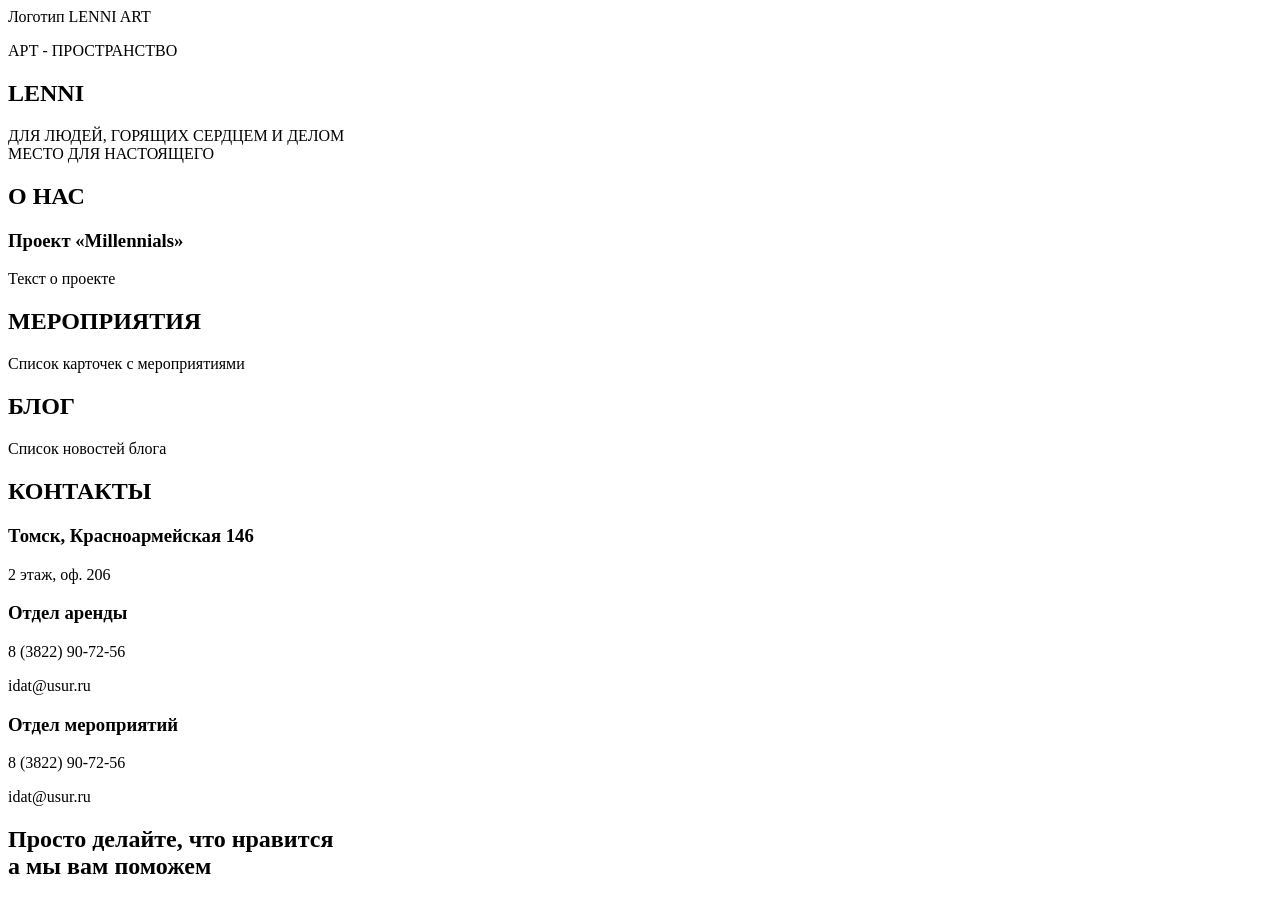
==== index.html @ f845ca01 "Задание 1.1. Основы Frontend-разработки" ====
<!DOCTYPE html>
<html lang="ru">
<head>
    <meta charset="UTF-8">
    <title>LENNI ART</title>
</head>
<body>

    <header>
        <div>Логотип LENNI ART</div>
    </header>

    <section>
        <p>АРТ - ПРОСТРАНСТВО</p>
        <h1>LENNI</h1>
        <p>ДЛЯ ЛЮДЕЙ, ГОРЯЩИХ СЕРДЦЕМ И ДЕЛОМ<br>МЕСТО ДЛЯ НАСТОЯЩЕГО</p>
    </section>

    <section>
        <h2>О НАС</h2>
        <h3>Проект «Millennials»</h3>
        <p>Текст о проекте</p>
    </section>

    <section>
        <h2>МЕРОПРИЯТИЯ</h2>
        <div>Список карточек с мероприятиями</div>
    </section>

    <section>
        <h2>БЛОГ</h2>
        <div>Список новостей блога</div>
    </section>

    <section>
        <h2>КОНТАКТЫ</h2>

        <div>
            <h3>Томск, Красноармейская 146</h3>
            <p>2 этаж, оф. 206</p>
        </div>

        <div>
            <h3>Отдел аренды</h3>
            <p>8 (3822) 90-72-56</p>
            <p>idat@usur.ru</p>
        </div>

        <div>
            <h3>Отдел мероприятий</h3>
            <p>8 (3822) 90-72-56</p>
            <p>idat@usur.ru</p>
        </div>
        <!--место под картинку -->
        <div>
            
        </div>
    </section>

    <footer>
        <h2>Просто делайте, что нравится<br>а мы вам поможем</h2>
        <!-- ссылки, соцсети и копирайт -->
        <div>

        </div>
    </footer>

</body>
</html>
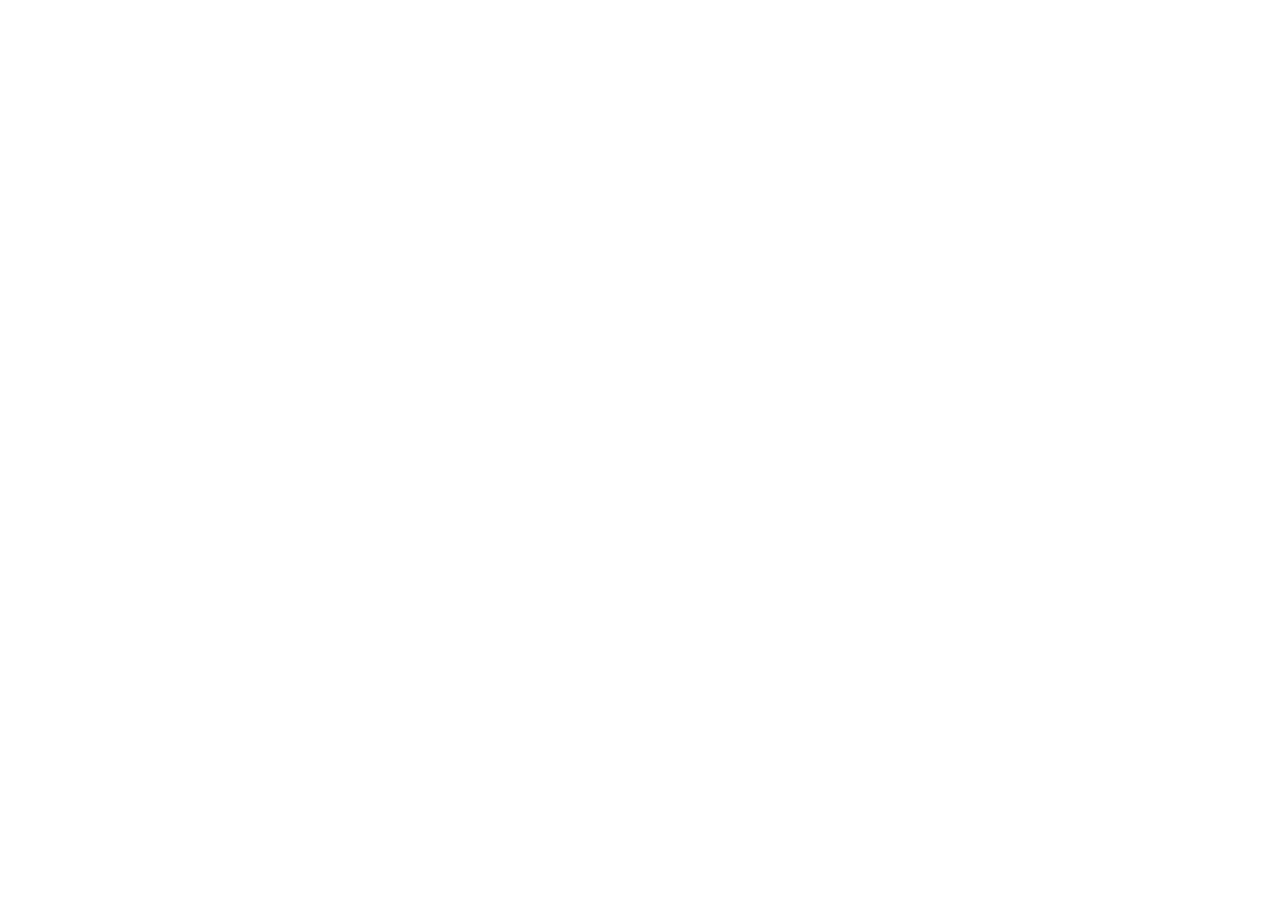
==== commit ea7650f7: "переделал index.hltm" ====
--- a/index.html
+++ b/index.html
@@ -6,64 +6,36 @@
 </head>
 <body>
 
-    <header>
-        <div>Логотип LENNI ART</div>
-    </header>
+    <header class="page-header"></header>
 
-    <section>
-        <p>АРТ - ПРОСТРАНСТВО</p>
-        <h1>LENNI</h1>
-        <p>ДЛЯ ЛЮДЕЙ, ГОРЯЩИХ СЕРДЦЕМ И ДЕЛОМ<br>МЕСТО ДЛЯ НАСТОЯЩЕГО</p>
+    <section class="page-hero"></section>
+
+    <section class="page-about"></section>
+
+    <section class="page-events">
+        <!-- Карточка 1 -->
+        <article class="event-card"></article>
+        <!-- Карточка 2 -->
+        <article class="event-card"></article>
+        <!-- Карточка 3 -->
+        <article class="event-card"></article>
     </section>
 
-    <section>
-        <h2>О НАС</h2>
-        <h3>Проект «Millennials»</h3>
-        <p>Текст о проекте</p>
+    <section class="page-blog">
+        <!-- Статья 1 -->
+        <article class="blog-card"></article>
+        <!-- Статья 2 -->
+        <article class="blog-card"></article>
+        <!-- Статья 3 -->
+        <article class="blog-card"></article>
     </section>
 
-    <section>
-        <h2>МЕРОПРИЯТИЯ</h2>
-        <div>Список карточек с мероприятиями</div>
+    <section class="page-contacts">
+        <ul class="contact-list"></ul>
+        <div class="page-contacts-map"></div>
     </section>
 
-    <section>
-        <h2>БЛОГ</h2>
-        <div>Список новостей блога</div>
-    </section>
-
-    <section>
-        <h2>КОНТАКТЫ</h2>
-
-        <div>
-            <h3>Томск, Красноармейская 146</h3>
-            <p>2 этаж, оф. 206</p>
-        </div>
-
-        <div>
-            <h3>Отдел аренды</h3>
-            <p>8 (3822) 90-72-56</p>
-            <p>idat@usur.ru</p>
-        </div>
-
-        <div>
-            <h3>Отдел мероприятий</h3>
-            <p>8 (3822) 90-72-56</p>
-            <p>idat@usur.ru</p>
-        </div>
-        <!--место под картинку -->
-        <div>
-            
-        </div>
-    </section>
-
-    <footer>
-        <h2>Просто делайте, что нравится<br>а мы вам поможем</h2>
-        <!-- ссылки, соцсети и копирайт -->
-        <div>
-
-        </div>
-    </footer>
+    <footer class="page-footer"></footer>
 
 </body>
 </html>
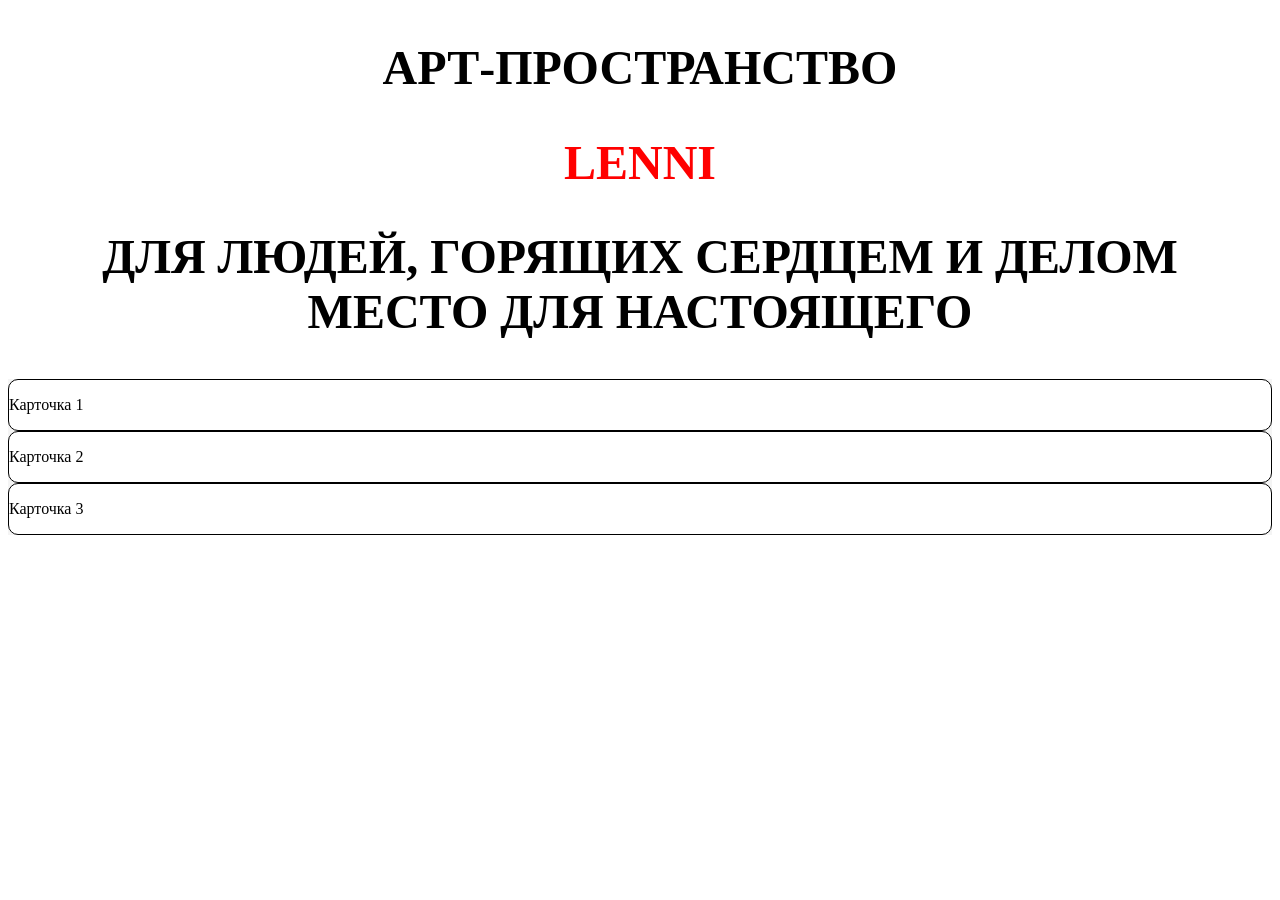
==== commit 7b0ba41d: "Задание 1.2 выполнено" ====
--- a/index.html
+++ b/index.html
@@ -2,38 +2,52 @@
 <html lang="ru">
 <head>
     <meta charset="UTF-8">
+    <link rel="stylesheet" href="styles/styles.css">
     <title>LENNI ART</title>
 </head>
 <body>
 
     <header class="page-header"></header>
 
-    <section class="page-hero"></section>
+    <main class="page-main">
 
-    <section class="page-about"></section>
+        <section class="page-hero">
+            <h2 class="page-hero__subtitle">Арт-Пространство</h2>
+            <h1 class="page-hero__title">Lenni</h1>
+            <h2 class="page-hero__slogan">Для людей, горящих сердцем и делом<br>Место для настоящего</h2>
+        </section>
 
-    <section class="page-events">
-        <!-- Карточка 1 -->
-        <article class="event-card"></article>
-        <!-- Карточка 2 -->
-        <article class="event-card"></article>
-        <!-- Карточка 3 -->
-        <article class="event-card"></article>
-    </section>
+        <section class="page-about"></section>
 
-    <section class="page-blog">
-        <!-- Статья 1 -->
-        <article class="blog-card"></article>
-        <!-- Статья 2 -->
-        <article class="blog-card"></article>
-        <!-- Статья 3 -->
-        <article class="blog-card"></article>
-    </section>
+        <section class="page-events">
+            <!-- Карточка 1 -->
+            <article class="event-card">
+                <p class="event-card__text">Карточка 1</p>
+            </article>
+            <!-- Карточка 2 -->
+            <article class="event-card">
+                <p class="event-card__text">Карточка 2</p>
+            </article>
+            <!-- Карточка 3 -->
+            <article class="event-card">
+            <p class="event-card__text">Карточка 3</p>
+            </article>
+        </section>
 
-    <section class="page-contacts">
-        <ul class="contact-list"></ul>
-        <div class="page-contacts-map"></div>
-    </section>
+        <section class="page-blog">
+            <!-- Статья 1 -->
+            <article class="blog-card"></article>
+            <!-- Статья 2 -->
+            <article class="blog-card"></article>
+            <!-- Статья 3 -->
+            <article class="blog-card"></article>
+        </section>
+
+        <section class="page-contacts">
+            <ul class="page-contacts__list"></ul>
+            <div class="page-contacts__map"></div>
+        </section>
+    </main>
 
     <footer class="page-footer"></footer>
 
--- a/styles/styles.css
+++ b/styles/styles.css
@@ -0,0 +1,21 @@
+h1 {
+    color: red;
+}
+
+.page-events {
+    background-color: #f4f4f4;
+}
+
+.event-card {
+    background-color: #ffffff;
+    border: 1px solid #000000;
+    border-radius: 10px;
+}
+
+.page-hero {
+    color: #000000;
+    font-size: 32px;
+    text-align: center;
+    text-transform: uppercase;
+    font-weight: bold;
+}
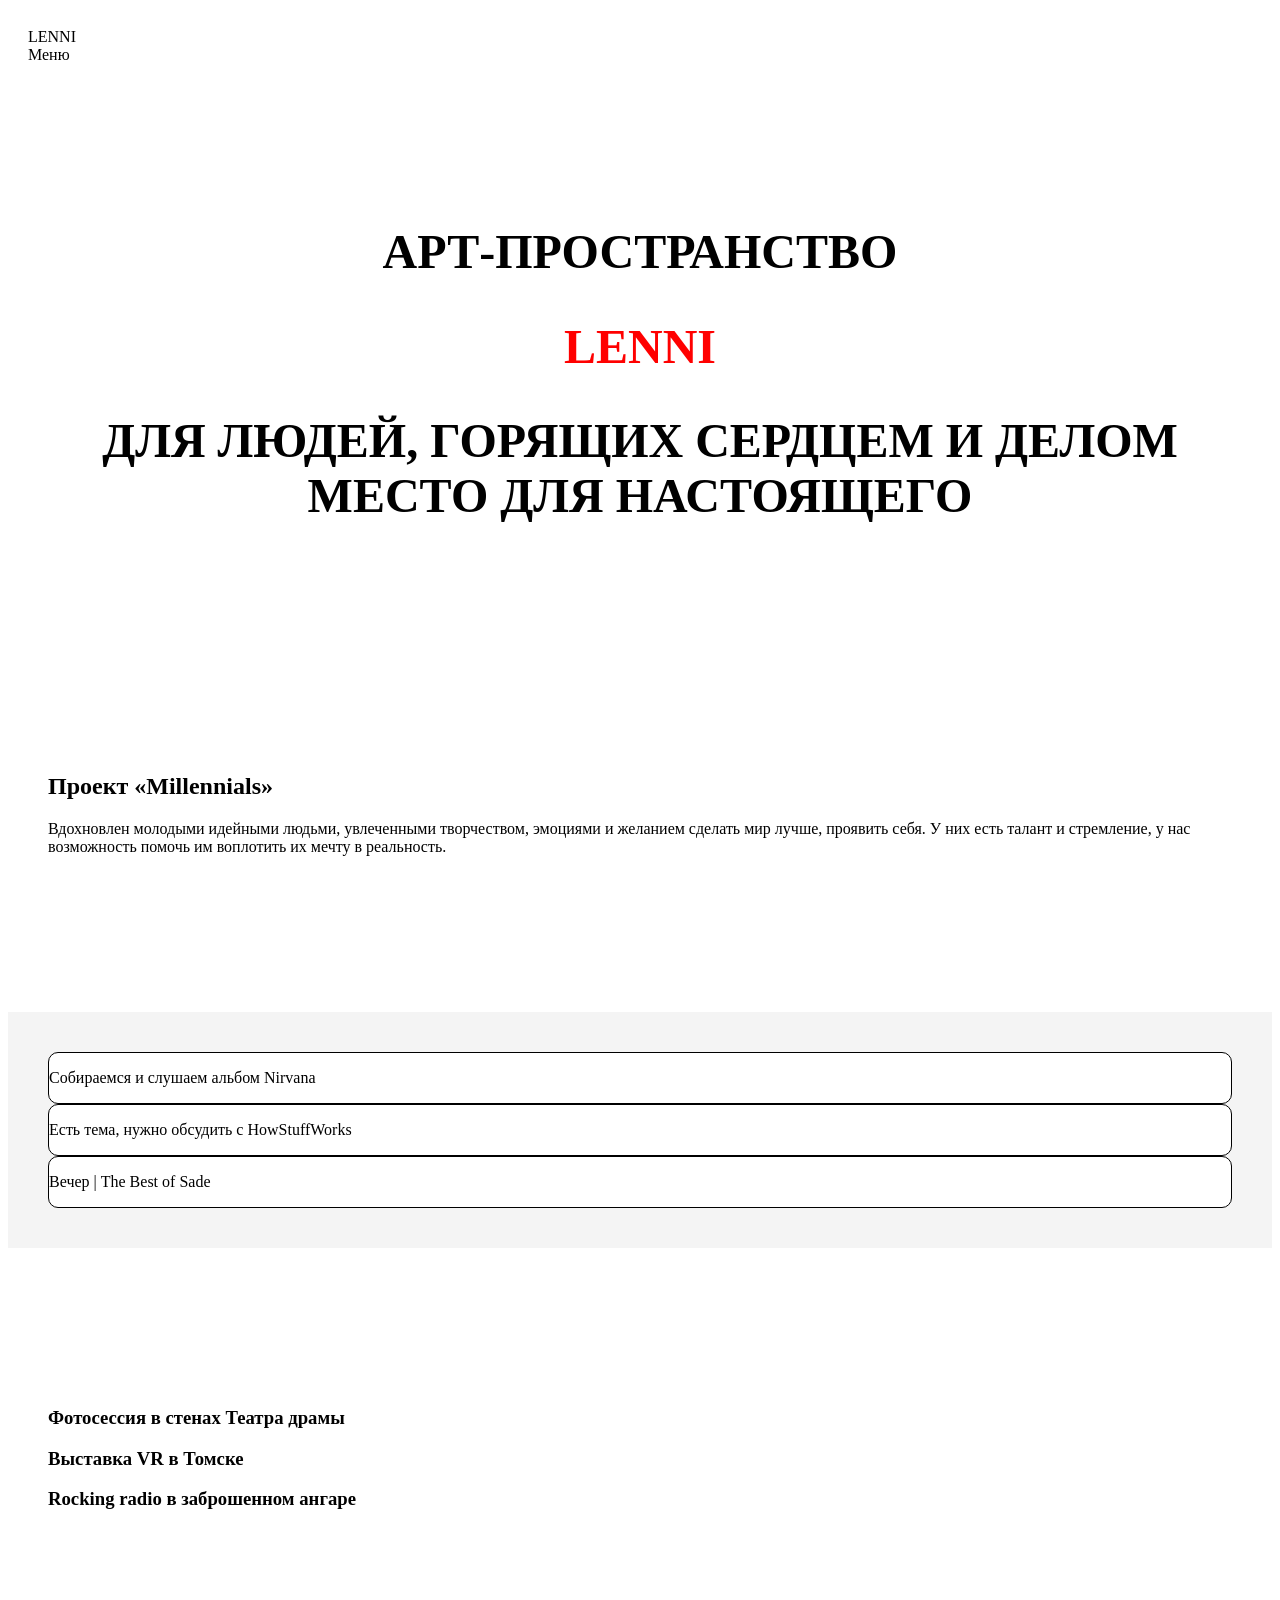
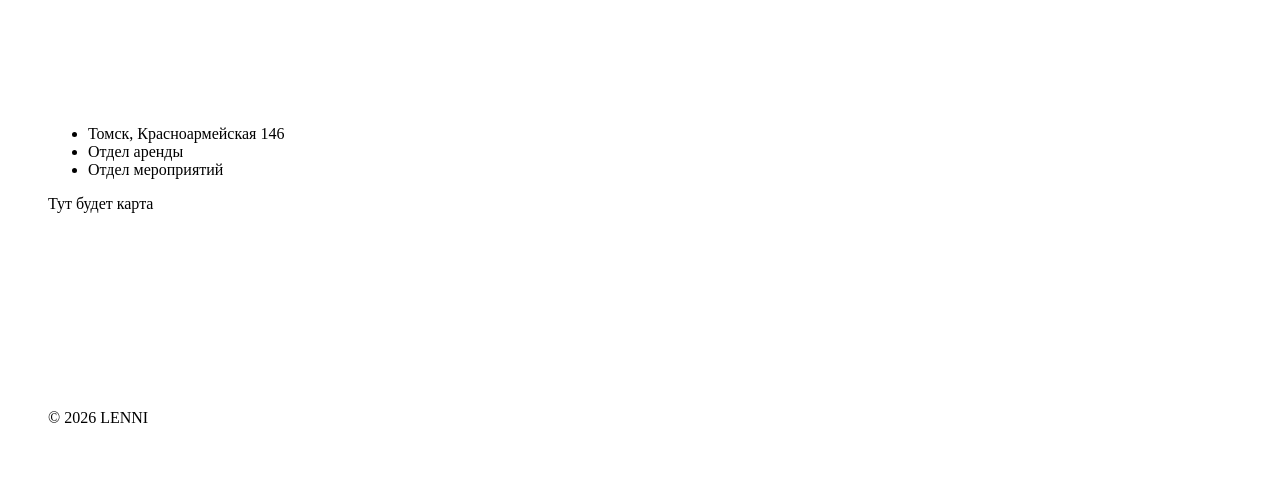
==== commit f009d90b: "Задание 1.3. Блочная модель и позиционирование" ====
--- a/index.html
+++ b/index.html
@@ -7,7 +7,10 @@
 </head>
 <body>
 
-    <header class="page-header"></header>
+    <header class="page-header">
+        <div class="page-header__logo">LENNI</div>
+        <nav class="page-header__nav">Меню</nav>
+    </header>
 
     <main class="page-main">
 
@@ -17,39 +20,56 @@
             <h2 class="page-hero__slogan">Для людей, горящих сердцем и делом<br>Место для настоящего</h2>
         </section>
 
-        <section class="page-about"></section>
+        <section class="page-about">
+            <h2 class="page-about__title">Проект «Millennials»</h2>
+            <p class="page-about__text">
+                Вдохновлен молодыми идейными людьми, увлеченными творчеством, эмоциями и желанием сделать мир лучше, проявить себя. У них есть талант и стремление, у нас возможность помочь им воплотить их мечту в реальность.
+            </p>
+        </section>
 
         <section class="page-events">
             <!-- Карточка 1 -->
             <article class="event-card">
-                <p class="event-card__text">Карточка 1</p>
+                <p class="event-card__text">Собираемся и слушаем альбом Nirvana</p>
             </article>
             <!-- Карточка 2 -->
             <article class="event-card">
-                <p class="event-card__text">Карточка 2</p>
+                <p class="event-card__text">Есть тема, нужно обсудить с HowStuffWorks</p>
             </article>
             <!-- Карточка 3 -->
             <article class="event-card">
-            <p class="event-card__text">Карточка 3</p>
+                <p class="event-card__text">Вечер | The Best of Sade</p>
             </article>
         </section>
 
         <section class="page-blog">
             <!-- Статья 1 -->
-            <article class="blog-card"></article>
+            <article class="blog-card">
+                <h3 class="blog-card__title">Фотосессия в стенах Театра драмы</h3>
+            </article>
             <!-- Статья 2 -->
-            <article class="blog-card"></article>
+            <article class="blog-card">
+                <h3 class="blog-card__title">Выставка VR в Томске</h3>
+            </article>
             <!-- Статья 3 -->
-            <article class="blog-card"></article>
+            <article class="blog-card">
+                <h3 class="blog-card__title">Rocking radio в заброшенном ангаре</h3>
+            </article>
         </section>
 
         <section class="page-contacts">
-            <ul class="page-contacts__list"></ul>
-            <div class="page-contacts__map"></div>
+            <ul class="page-contacts__list">
+                <li class="page-contacts__item">Томск, Красноармейская 146</li>
+                <li class="page-contacts__item">Отдел аренды</li>
+                <li class="page-contacts__item">Отдел мероприятий</li>
+            </ul>
+            <div class="page-contacts__map">Тут будет карта</div>
         </section>
     </main>
 
-    <footer class="page-footer"></footer>
+    <footer class="page-footer">
+        <p class="page-footer__text">© 2026 LENNI</p>
+    </footer>
 
 </body>
 </html>
--- a/styles/styles.css
+++ b/styles/styles.css
@@ -18,4 +18,46 @@
     text-align: center;
     text-transform: uppercase;
     font-weight: bold;
+}
+
+.page-header {
+    max-width: 1334px;
+    margin: 0 auto 50px; 
+    padding: 20px;
+}
+
+.page-hero {
+    max-width: 1334px;
+    margin: 0 auto 100px; 
+    padding: 50px 20px;
+}
+
+.page-about {
+    max-width: 1334px;
+    margin: 0 auto 100px; 
+    padding: 40px;
+}
+
+.page-events {
+    max-width: 1334px;
+    margin: 0 auto 100px; 
+    padding: 40px;
+}
+
+.page-blog {
+    max-width: 1334px;
+    margin: 0 auto 100px; 
+    padding: 40px;
+}
+
+.page-contacts {
+    max-width: 1334px;
+    margin: 0 auto 100px; 
+    padding: 40px;
+}
+
+.page-footer {
+    max-width: 1334px;
+    margin: 0 auto; 
+    padding: 40px;
 }
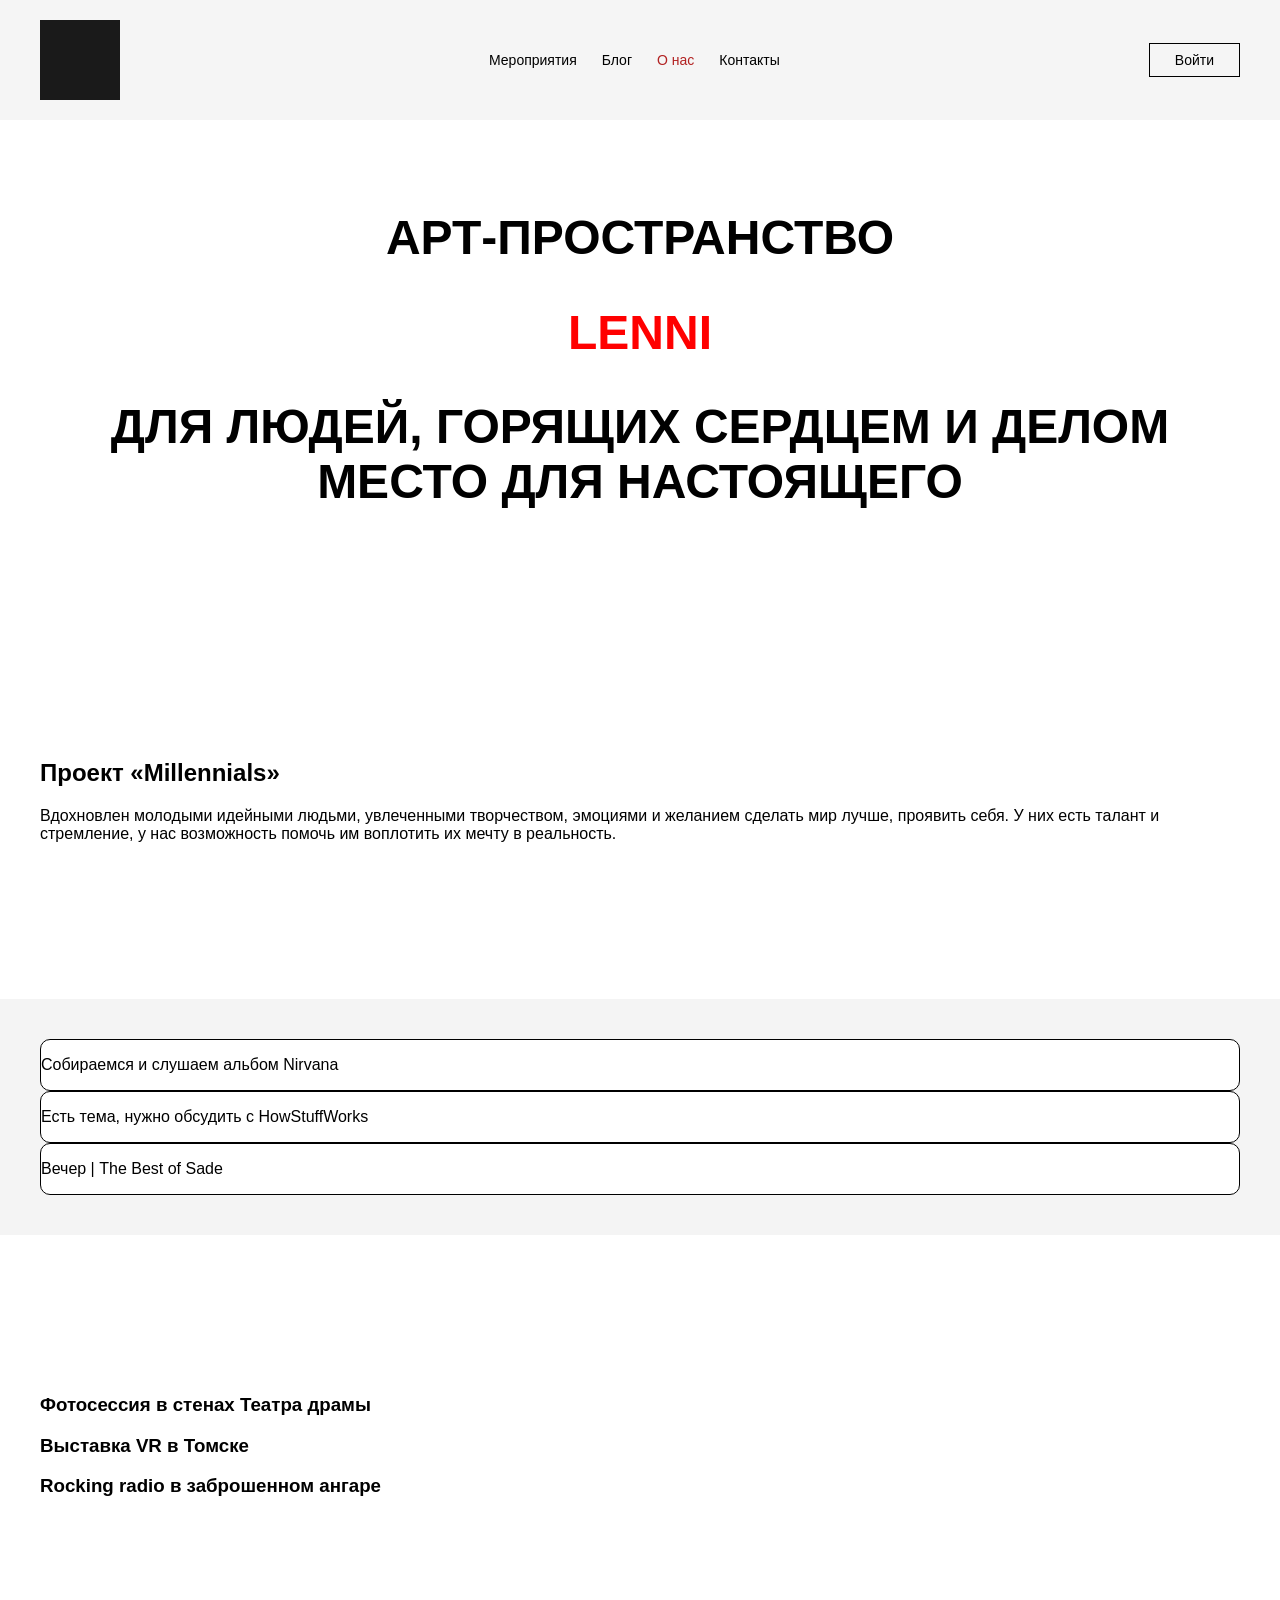
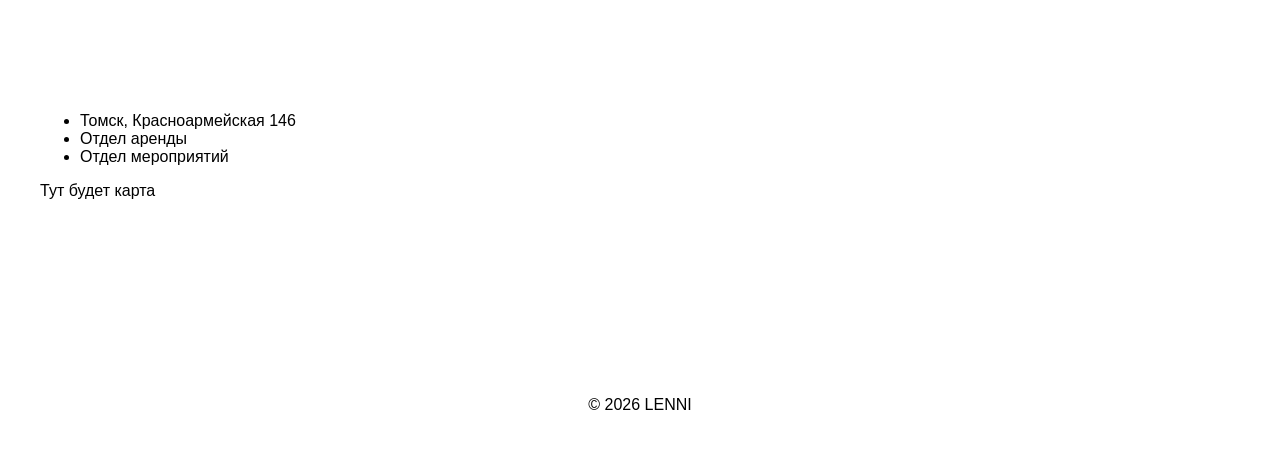
==== commit 96929e1d: "Задание 1.4. Flexbox и Grid Layout" ====
--- a/index.html
+++ b/index.html
@@ -8,8 +8,16 @@
 <body>
 
     <header class="page-header">
-        <div class="page-header__logo">LENNI</div>
-        <nav class="page-header__nav">Меню</nav>
+        <div class="page-header__inner">
+            <div class="page-header__logo"></div>
+            <nav class="page-header__nav">
+                <a href="#">Мероприятия</a>
+                <a href="#">Блог</a>
+                <a href="#" class="active">О нас</a>
+                <a href="#">Контакты</a>
+            </nav>
+            <button class="page-header__btn">Войти</button>
+        </div>
     </header>
 
     <main class="page-main">
@@ -28,30 +36,24 @@
         </section>
 
         <section class="page-events">
-            <!-- Карточка 1 -->
             <article class="event-card">
                 <p class="event-card__text">Собираемся и слушаем альбом Nirvana</p>
             </article>
-            <!-- Карточка 2 -->
             <article class="event-card">
                 <p class="event-card__text">Есть тема, нужно обсудить с HowStuffWorks</p>
             </article>
-            <!-- Карточка 3 -->
             <article class="event-card">
                 <p class="event-card__text">Вечер | The Best of Sade</p>
             </article>
         </section>
 
         <section class="page-blog">
-            <!-- Статья 1 -->
             <article class="blog-card">
                 <h3 class="blog-card__title">Фотосессия в стенах Театра драмы</h3>
             </article>
-            <!-- Статья 2 -->
             <article class="blog-card">
                 <h3 class="blog-card__title">Выставка VR в Томске</h3>
             </article>
-            <!-- Статья 3 -->
             <article class="blog-card">
                 <h3 class="blog-card__title">Rocking radio в заброшенном ангаре</h3>
             </article>
--- a/styles/styles.css
+++ b/styles/styles.css
@@ -20,10 +20,64 @@
     font-weight: bold;
 }
 
+body {
+    margin: 0;
+    display: flex;
+    flex-direction: column;
+    min-height: 100vh;
+    font-family: Arial, sans-serif;
+}
+
+.page-main {
+    flex-grow: 1;
+}
+
 .page-header {
-    max-width: 1334px;
-    margin: 0 auto 50px; 
-    padding: 20px;
+    background-color: #f5f5f5;
+    width: 100%;
+}
+
+.page-header__inner {
+    max-width: 1334px;
+    margin: 0 auto;
+    padding: 20px 40px;
+    display: flex;
+    align-items: center;
+    justify-content: space-between;
+    gap: 30px;
+}
+
+.page-header__logo {
+    width: 80px;
+    height: 80px;
+    background-color: #1a1a1a;
+    flex-shrink: 0;
+}
+
+.page-header__nav {
+    display: flex;
+    gap: 25px;
+    flex: 1;
+    justify-content: center;
+}
+
+.page-header__nav a {
+    text-decoration: none;
+    color: #000000;
+    font-size: 14px;
+}
+
+.page-header__nav a.active {
+    color: #b22222;
+}
+
+.page-header__btn {
+    background-color: transparent;
+    border: 1px solid #000000;
+    padding: 8px 25px;
+    font-size: 14px;
+    cursor: pointer;
+    flex-shrink: 0;
 }
 
 .page-hero {
@@ -60,4 +114,333 @@
     max-width: 1334px;
     margin: 0 auto; 
     padding: 40px;
+}
+
+.section-title {
+    text-align: center;
+    margin: 40px auto;
+    background-color: #1a1a1a;
+    color: #ffffff;
+    display: inline-block;
+    padding: 10px 60px;
+    font-size: 20px;
+    letter-spacing: 2px;
+}
+
+.section-title {
+    display: block;
+    width: fit-content;
+    margin-left: auto;
+    margin-right: auto;
+}
+
+.events-grid {
+    max-width: 1334px;
+    margin: 0 auto 60px;
+    display: grid;
+    grid-template-columns: repeat(3, 1fr);
+    gap: 30px;
+    padding: 0 40px;
+}
+
+.event-card__title {
+    font-size: 16px;
+    margin: 15px 15px 10px;
+}
+
+.event-card__desc {
+    font-size: 13px;
+    color: #555;
+    margin: 0 15px 10px;
+    line-height: 1.5;
+}
+
+.event-card__date {
+    font-size: 12px;
+    color: #888;
+    margin: 0 15px 15px;
+}
+
+.services-text {
+    max-width: 1334px;
+    margin: 0 auto 40px;
+    padding: 0 40px;
+    font-size: 14px;
+    line-height: 1.6;
+}
+
+.pricing-table {
+    max-width: 1334px;
+    margin: 0 auto 40px;
+    padding: 0 40px;
+}
+
+.pricing-table table {
+    width: 100%;
+    border-collapse: collapse;
+}
+
+.pricing-table th, .pricing-table td {
+    border: 1px solid #ddd;
+    padding: 12px 15px;
+    text-align: center;
+    font-size: 14px;
+}
+
+.pricing-table th {
+    background-color: #f0f0f0;
+    font-weight: bold;
+}
+
+.pricing-table td:first-child {
+    text-align: left;
+}
+
+.cta-block {
+    text-align: center;
+    margin: 40px 0;
+}
+
+.cta-block__title {
+    font-size: 16px;
+    letter-spacing: 2px;
+    margin-bottom: 20px;
+}
+
+.cta-block__buttons {
+    display: flex;
+    justify-content: center;
+    gap: 30px;
+}
+
+.btn-red {
+    background-color: #b22222;
+    color: #ffffff;
+    border: none;
+    padding: 12px 30px;
+    font-size: 14px;
+    cursor: pointer;
+}
+
+.btn-outline {
+    background-color: transparent;
+    color: #000000;
+    border: 1px solid #000000;
+    padding: 12px 30px;
+    font-size: 14px;
+    cursor: pointer;
+}
+
+.info-blocks {
+    max-width: 1334px;
+    margin: 0 auto 60px;
+    padding: 0 40px;
+    display: grid;
+    grid-template-columns: repeat(3, 1fr);
+    gap: 40px;
+    text-align: center;
+}
+
+.info-block__icon {
+    background-color: #1a1a1a;
+    color: #b22222;
+    width: 60px;
+    height: 60px;
+    margin: 0 auto 15px;
+    display: flex;
+    align-items: center;
+    justify-content: center;
+    font-size: 24px;
+}
+
+.info-block h3 {
+    font-size: 18px;
+    margin-bottom: 10px;
+}
+
+.info-block p {
+    font-size: 13px;
+    color: #555;
+    line-height: 1.5;
+}
+
+.event-detail-title {
+    max-width: 1334px;
+    margin: 40px auto;
+    padding: 0 40px;
+    font-size: 36px;
+    font-weight: normal;
+    text-align: center;
+}
+
+.event-info-block {
+    max-width: 1334px;
+    margin: 0 auto 40px;
+    padding: 0 40px;
+    display: flex;
+    align-items: center;
+    justify-content: space-between;
+}
+
+.event-info-left, .event-info-right {
+    text-align: center;
+    min-width: 150px;
+}
+
+.event-date, .event-time {
+    font-size: 24px;
+    font-weight: bold;
+    margin-bottom: 5px;
+}
+
+.event-venue, .event-rent {
+    font-size: 12px;
+    letter-spacing: 1px;
+    color: #555;
+}
+
+.event-photo {
+    background-color: #ccc;
+    width: 300px;
+    height: 300px;
+    margin: 0 auto;
+}
+
+.booking-block {
+    max-width: 1334px;
+    margin: 0 auto 60px;
+    padding: 0 40px;
+}
+
+.booking-block h3 {
+    font-size: 18px;
+    margin-bottom: 20px;
+}
+
+.booking-layout {
+    display: flex;
+    gap: 40px;
+    align-items: flex-start;
+}
+
+.booking-tables-list {
+    min-width: 150px;
+    display: flex;
+    flex-direction: column;
+    gap: 10px;
+    font-size: 14px;
+}
+
+.booking-tables-list label {
+    display: flex;
+    align-items: center;
+    gap: 8px;
+    cursor: pointer;
+}
+
+.booking-tables-list input[type="checkbox"]:checked + span,
+.booking-tables-list label:has(input:checked) {
+    color: #b22222;
+}
+
+.booking-grid {
+    flex: 1;
+    display: grid;
+    grid-template-columns: repeat(5, 1fr);
+    grid-template-rows: 40px 120px 100px 100px 100px;
+    gap: 10px;
+    border: 1px solid #ddd;
+    padding: 20px;
+    position: relative;
+}
+
+.booking-grid__stage {
+    grid-column: 2 / 5;
+    grid-row: 1;
+    background-color: #1a1a1a;
+    color: #ffffff;
+    display: flex;
+    align-items: center;
+    justify-content: center;
+    font-size: 14px;
+    letter-spacing: 1px;
+}
+
+.booking-grid__dancefloor {
+    grid-column: 3;
+    grid-row: 2;
+    width: 100px;
+    height: 100px;
+    background-color: #1a1a1a;
+    color: #ffffff;
+    display: flex;
+    align-items: center;
+    justify-content: center;
+    border-radius: 50%;
+    font-size: 12px;
+    margin: 0 auto;
+    align-self: center;
+    justify-self: center;
+}
+
+.booking-grid__table {
+    border: 1px solid #ccc;
+    display: flex;
+    align-items: center;
+    justify-content: center;
+    font-size: 14px;
+    font-weight: bold;
+    background-color: #ffffff;
+}
+
+.booking-grid__table--1 { grid-column: 4; grid-row: 2; background-color: #b22222; color: #fff; }
+.booking-grid__table--2 { grid-column: 5; grid-row: 2; }
+.booking-grid__table--3 { grid-column: 5; grid-row: 3; }
+.booking-grid__table--4 { grid-column: 4; grid-row: 3; }
+.booking-grid__table--5 { grid-column: 4; grid-row: 4; background-color: #ccc; }
+.booking-grid__table--6 { grid-column: 3; grid-row: 4; }
+.booking-grid__table--7 { grid-column: 3; grid-row: 3; background-color: #b22222; color: #fff; }
+.booking-grid__table--8 { grid-column: 2; grid-row: 3; }
+.booking-grid__table--9 { grid-column: 2; grid-row: 2; }
+.booking-grid__table--10 { grid-column: 1; grid-row: 2; }
+.booking-grid__table--11 { grid-column: 1; grid-row: 3; }
+
+.booking-tickets {
+    min-width: 250px;
+    font-size: 14px;
+    line-height: 1.8;
+}
+
+.booking-tickets h4 {
+    font-size: 15px;
+    margin-bottom: 10px;
+}
+
+.footer-inner {
+    max-width: 1334px;
+    margin: 0 auto;
+    padding: 40px;
+    display: flex;
+    justify-content: space-between;
+    border-top: 1px solid #ddd;
+}
+
+.footer-left p, .footer-right p {
+    font-size: 14px;
+    margin-bottom: 8px;
+}
+
+.footer-left a {
+    text-decoration: none;
+    color: #000;
+}
+
+.footer-bottom {
+    max-width: 1334px;
+    margin: 0 auto;
+    padding: 20px 40px;
+    display: flex;
+    justify-content: space-between;
+    font-size: 12px;
+    color: #555;
 }
